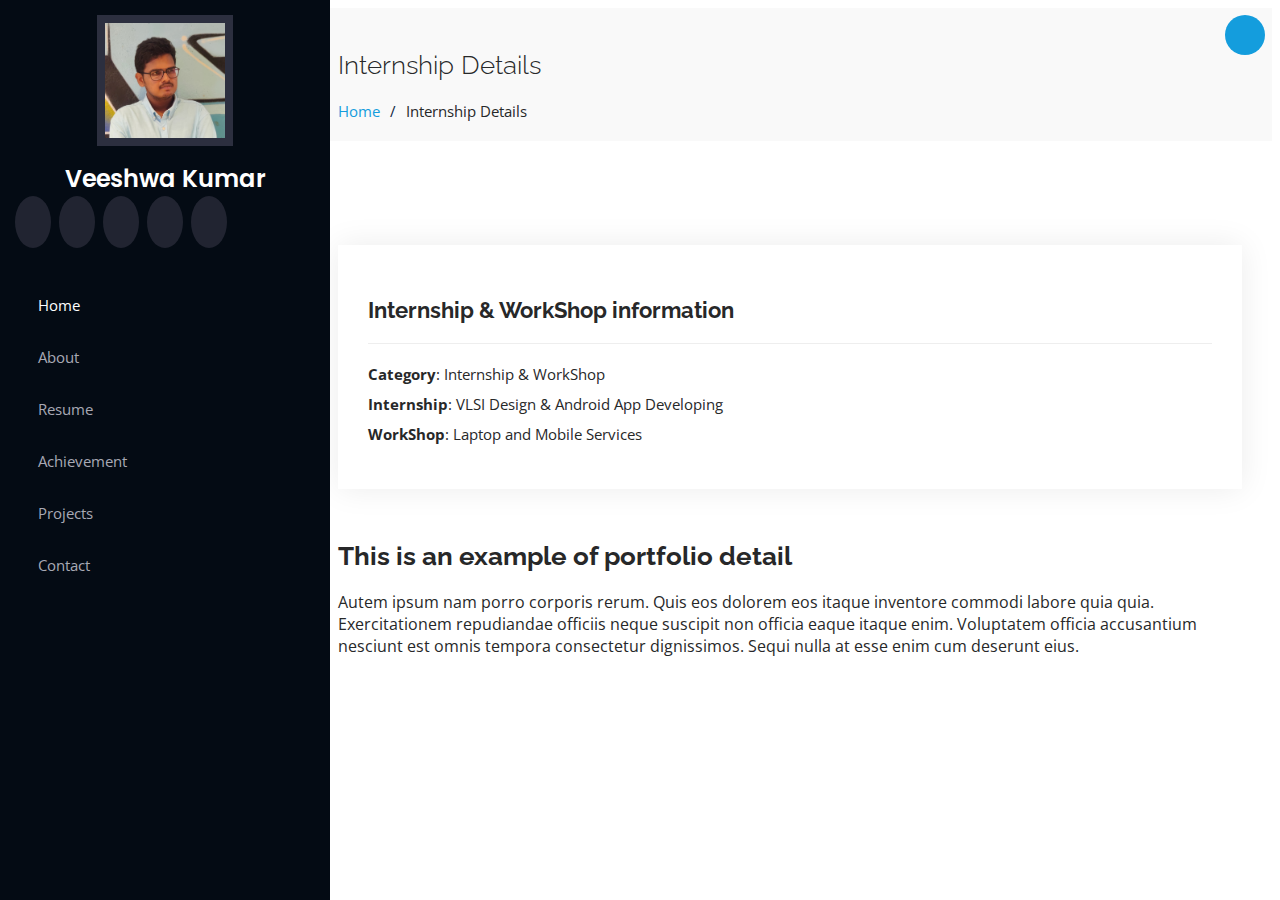
==== portfolio-details.html @ 94a75fe7 "profile change" ====
<!DOCTYPE html>
<html lang="en">

<head>
  <meta charset="utf-8">
  <meta content="width=device-width, initial-scale=1.0" name="viewport">

  <title>Internship and workshops</title>
  <meta content="" name="description">
  <meta content="" name="keywords">

  <!-- Favicons -->
  <link href="assets/img/favicon.png" rel="icon">
  <link href="assets/img/apple-touch-icon.png" rel="apple-touch-icon">

  <!-- Google Fonts -->
  <link href="https://fonts.googleapis.com/css?family=Open+Sans:300,300i,400,400i,600,600i,700,700i|Raleway:300,300i,400,400i,500,500i,600,600i,700,700i|Poppins:300,300i,400,400i,500,500i,600,600i,700,700i" rel="stylesheet">

  <!-- Vendor CSS Files -->
  <link href="assets/vendor/aos/aos.css" rel="stylesheet">
  <link href="assets/vendor/bootstrap/css/bootstrap.min.css" rel="stylesheet">
  <link href="assets/vendor/bootstrap-icons/bootstrap-icons.css" rel="stylesheet">
  <link href="assets/vendor/boxicons/css/boxicons.min.css" rel="stylesheet">
  <link href="assets/vendor/glightbox/css/glightbox.min.css" rel="stylesheet">
  <link href="assets/vendor/swiper/swiper-bundle.min.css" rel="stylesheet">

  <!-- Template Main CSS File -->
  <link href="assets/css/style.css" rel="stylesheet">

 
</head>

<body>

  <!-- ======= Mobile nav toggle button ======= -->
  <i class="bi bi-list mobile-nav-toggle d-xl-none"></i>

  <!-- ======= Header ======= -->
  <header id="header">
    <div class="d-flex flex-column">

      <div class="profile">
        <img src="assets/img/profile.jpg" alt="" class="img-fluid rounded-circle">
        <h1 class="text-light"><a href="index.html">Veeshwa Kumar</a></h1>
        <div class="social-links mt-3 text-center">
          <a href="#" class="twitter"><i class="bx bxl-twitter"></i></a>
          <a href="#" class="facebook"><i class="bx bxl-facebook"></i></a>
          <a href="#" class="instagram"><i class="bx bxl-instagram"></i></a>
          <a href="#" class="google-plus"><i class="bx bxl-skype"></i></a>
          <a href="#" class="linkedin"><i class="bx bxl-linkedin"></i></a>
        </div>
      </div>

      <nav id="navbar" class="nav-menu navbar">
        <ul>
          <li><a href="#hero" class="nav-link scrollto active"><i class="bx bx-home"></i> <span>Home</span></a></li>
          <li><a href="#about" class="nav-link scrollto"><i class="bx bx-user"></i> <span>About</span></a></li>
          <li><a href="#resume" class="nav-link scrollto"><i class="bx bx-file-blank"></i> <span>Resume</span></a></li>
          <li><a href="#portfolio" class="nav-link scrollto"><i class="bx bx-book-content"></i> <span>Achievement</span></a></li>
          <li><a href="#services" class="nav-link scrollto"><i class="bx bx-server"></i> <span>Projects</span></a></li>
          <li><a href="#contact" class="nav-link scrollto"><i class="bx bx-envelope"></i> <span>Contact</span></a></li>
        </ul>
      </nav><!-- .nav-menu -->
    </div>
  </header><!-- End Header -->

  <main id="main">

    <!-- ======= Breadcrumbs ======= -->
    <section id="breadcrumbs" class="breadcrumbs">
      <div class="container">

        <div class="d-flex justify-content-between align-items-center">
          <h2>Internship Details</h2>
          <ol>
            <li><a href="index.html">Home</a></li>
            <li>Internship Details</li>
          </ol>
        </div>

      </div>
    </section><!-- End Breadcrumbs -->

    <!-- ======= Portfolio Details Section ======= -->
    <section id="portfolio-details" class="portfolio-details">
      <div class="container">

        <div class="row gy-4">

          <div class="col-lg-8">
            <div class="portfolio-details-slider swiper">
              <div class="swiper-wrapper align-items-center">

                <div class="swiper-slide">
                  <img src="assets/img/portfolio/lernwik1.jpg" alt="">
                </div>
                <div class="swiper-slide">
                  <img src="assets/img/portfolio/lernwik2.jpg" alt="">
                </div>

              </div>
              <div class="swiper-pagination"></div>
            </div>
          </div>

          <div class="col-lg-4">
            <div class="portfolio-info">
              <h3>Internship &amp; WorkShop information</h3>
              <ul>
                <li><strong>Category</strong>: Internship &amp; WorkShop</li>
                <li><strong>Internship</strong>: VLSI Design &amp; Android App Developing</li>
                <li><strong>WorkShop</strong>: Laptop and Mobile Services</li>
              </ul>
            </div>
            <div class="portfolio-description">
              <h2>This is an example of portfolio detail</h2>
              <p>
                Autem ipsum nam porro corporis rerum. Quis eos dolorem eos itaque inventore commodi labore quia quia. Exercitationem repudiandae officiis neque suscipit non officia eaque itaque enim. Voluptatem officia accusantium nesciunt est omnis tempora consectetur dignissimos. Sequi nulla at esse enim cum deserunt eius.
              </p>
            </div>
          </div>

        </div>

      </div>
    </section><!-- End Portfolio Details Section -->

  </main><!-- End #main -->

  <a href="#" class="back-to-top d-flex align-items-center justify-content-center"><i class="bi bi-arrow-up-short"></i></a>

  <!-- Vendor JS Files -->
  <script src="assets/vendor/purecounter/purecounter_vanilla.js"></script>
  <script src="assets/vendor/aos/aos.js"></script>
  <script src="assets/vendor/bootstrap/js/bootstrap.bundle.min.js"></script>
  <script src="assets/vendor/glightbox/js/glightbox.min.js"></script>
  <script src="assets/vendor/isotope-layout/isotope.pkgd.min.js"></script>
  <script src="assets/vendor/swiper/swiper-bundle.min.js"></script>
  <script src="assets/vendor/typed.js/typed.umd.js"></script>
  <script src="assets/vendor/waypoints/noframework.waypoints.js"></script>
  <script src="assets/vendor/php-email-form/validate.js"></script>

  <!-- Template Main JS File -->
  <script src="assets/js/main.js"></script>

</body>

</html>
---- assets/css/style.css ----
/**
* Template Name: iPortfolio
* Updated: May 30 2023 with Bootstrap v5.3.0
* Template URL: https://bootstrapmade.com/iportfolio-bootstrap-portfolio-websites-template/
* Author: BootstrapMade.com
* License: https://bootstrapmade.com/license/
*/

/*--------------------------------------------------------------
# General
--------------------------------------------------------------*/
body {
  font-family: "Open Sans", sans-serif;
  color: #272829;
}

a {
  color: #149ddd;
  text-decoration: none;
}

a:hover {
  color: #37b3ed;
  text-decoration: none;
}

h1,
h2,
h3,
h4,
h5,
h6 {
  font-family: "Raleway", sans-serif;
}

/*--------------------------------------------------------------
# Back to top button
--------------------------------------------------------------*/
.back-to-top {
  position: fixed;
  visibility: hidden;
  opacity: 0;
  right: 15px;
  bottom: 15px;
  z-index: 996;
  background: #149ddd;
  width: 40px;
  height: 40px;
  border-radius: 50px;
  transition: all 0.4s;
}

.back-to-top i {
  font-size: 28px;
  color: #fff;
  line-height: 0;
}

.back-to-top:hover {
  background: #2eafec;
  color: #fff;
}

.back-to-top.active {
  visibility: visible;
  opacity: 1;
}

/*--------------------------------------------------------------
# Header
--------------------------------------------------------------*/
#header {
  position: fixed;
  top: 0;
  left: 0;
  bottom: 0;
  width: 300px;
  transition: all ease-in-out 0.5s;
  z-index: 9997;
  transition: all 0.5s;
  padding: 0 15px;
  background: #040b14;
  overflow-y: auto;
}

#header .profile img {
  margin: 15px auto;
  display: block;
  width: 120px;
  border: 8px solid #2c2f3f;
}

#header .profile h1 {
  font-size: 24px;
  margin: 0;
  padding: 0;
  font-weight: 600;
  -moz-text-align-last: center;
  text-align-last: center;
  font-family: "Poppins", sans-serif;
}

#header .profile h1 a,
#header .profile h1 a:hover {
  color: #fff;
  text-decoration: none;
}

#header .profile .social-links a {
  font-size: 18px;
  display: inline-block;
  background: #212431;
  color: #fff;
  line-height: 1;
  padding: 8px 0;
  margin-right: 4px;
  border-radius: 50%;
  text-align: center;
  width: 36px;
  height: 36px;
  transition: 0.3s;
}

#header .profile .social-links a:hover {
  background: #149ddd;
  color: #fff;
  text-decoration: none;
}

#main {
  margin-left: 300px;
}

.container,
.container-fluid {
  padding-left: 30px;
  padding-right: 30px;
}

@media (max-width: 1199px) {
  #header {
    left: -300px;
  }

  #main {
    margin-left: 0;
  }

  .container,
  .container-fluid {
    padding-left: 12px;
    padding-right: 12px;
  }
}

/*--------------------------------------------------------------
# Navigation Menu
--------------------------------------------------------------*/
/* Desktop Navigation */
.nav-menu {
  padding: 30px 0 0 0;
}

.nav-menu * {
  margin: 0;
  padding: 0;
  list-style: none;
}

.nav-menu>ul>li {
  position: relative;
  white-space: nowrap;
}

.nav-menu a,
.nav-menu a:focus {
  display: flex;
  align-items: center;
  color: #a8a9b4;
  padding: 12px 15px;
  margin-bottom: 8px;
  transition: 0.3s;
  font-size: 15px;
}

.nav-menu a i,
.nav-menu a:focus i {
  font-size: 24px;
  padding-right: 8px;
  color: #6f7180;
}

.nav-menu a:hover,
.nav-menu .active,
.nav-menu .active:focus,
.nav-menu li:hover>a {
  text-decoration: none;
  color: #fff;
}

.nav-menu a:hover i,
.nav-menu .active i,
.nav-menu .active:focus i,
.nav-menu li:hover>a i {
  color: #149ddd;
}

/* Mobile Navigation */
.mobile-nav-toggle {
  position: fixed;
  right: 15px;
  top: 15px;
  z-index: 9998;
  border: 0;
  font-size: 24px;
  transition: all 0.4s;
  outline: none !important;
  background-color: #149ddd;
  color: #fff;
  width: 40px;
  height: 40px;
  display: inline-flex;
  align-items: center;
  justify-content: center;
  line-height: 0;
  border-radius: 50px;
  cursor: pointer;
}

.mobile-nav-active {
  overflow: hidden;
}

.mobile-nav-active #header {
  left: 0;
}

/*--------------------------------------------------------------
# Hero Section
--------------------------------------------------------------*/
#hero {
  width: 100%;
  height: 100vh;
  background: url("../img/backgroung.jpg") top center;
  background-size: cover;
}

#hero:before {
  content: "";
  background: rgba(5, 13, 24, 0.3);
  position: absolute;
  bottom: 0;
  top: 0;
  left: 0;
  right: 0;
  z-index: 1;
}

#hero .hero-container {
  position: relative;
  z-index: 2;
  min-width: 300px;
}

#hero h1 {
  margin: 0 0 10px 0;
  font-size: 64px;
  font-weight: 700;
  line-height: 56px;
  color: #fff;
}

#hero p {
  color: #fff;
  margin-bottom: 50px;
  font-size: 26px;
  font-family: "Poppins", sans-serif;
}

#hero p span {
  color: #fff;
  padding-bottom: 4px;
  letter-spacing: 1px;
  border-bottom: 3px solid #149ddd;
}

@media (min-width: 1024px) {
  #hero {
    background-attachment: fixed;
  }
}

@media (max-width: 768px) {
  #hero h1 {
    font-size: 28px;
    line-height: 36px;
  }

  #hero h2 {
    font-size: 18px;
    line-height: 24px;
    margin-bottom: 30px;
  }
}

/*--------------------------------------------------------------
# Sections General
--------------------------------------------------------------*/
section {
  padding: 60px 0;
  overflow: hidden;
}

.section-bg {
  background: #f5f8fd;
}

.section-title {
  padding-bottom: 30px;
}

.section-title h2 {
  font-size: 32px;
  font-weight: bold;
  margin-bottom: 20px;
  padding-bottom: 20px;
  position: relative;
  color: #173b6c;
}

.section-title h2::after {
  content: "";
  position: absolute;
  display: block;
  width: 50px;
  height: 3px;
  background: #149ddd;
  bottom: 0;
  left: 0;
}

.section-title p {
  margin-bottom: 0;
}

/*--------------------------------------------------------------
# About
--------------------------------------------------------------*/
.about .content h3 {
  font-weight: 700;
  font-size: 26px;
  color: #173b6c;
}

.about .content ul {
  list-style: none;
  padding: 0;
}

.about .content ul li {
  margin-bottom: 20px;
  display: flex;
  align-items: center;
}

.about .content ul strong {
  margin-right: 10px;
}

.about .content ul i {
  font-size: 16px;
  margin-right: 5px;
  color: #149ddd;
  line-height: 0;
}

.about .content p:last-child {
  margin-bottom: 0;
}

/*--------------------------------------------------------------
# Facts
--------------------------------------------------------------*/
.facts {
  padding-bottom: 30px;
}

.facts .count-box {
  padding: 30px;
  width: 100%;
}

.facts .count-box i {
  display: block;
  font-size: 44px;
  color: #149ddd;
  float: left;
  line-height: 0;
}

.facts .count-box span {
  font-size: 48px;
  line-height: 40px;
  display: block;
  font-weight: 700;
  color: #050d18;
  margin-left: 60px;
}

.facts .count-box p {
  padding: 15px 0 0 0;
  margin: 0 0 0 60px;
  font-family: "Raleway", sans-serif;
  font-size: 14px;
  color: #122f57;
}

.facts .count-box a {
  font-weight: 600;
  display: block;
  margin-top: 20px;
  color: #122f57;
  font-size: 15px;
  font-family: "Poppins", sans-serif;
  transition: ease-in-out 0.3s;
}

.facts .count-box a:hover {
  color: #1f5297;
}

/*--------------------------------------------------------------
# Akills
--------------------------------------------------------------*/
.skills .progress {
  height: 60px;
  display: block;
  background: none;
  border-radius: 0;
}

.skills .progress .skill {
  padding: 0;
  margin: 0 0 6px 0;
  text-transform: uppercase;
  display: block;
  font-weight: 600;
  font-family: "Poppins", sans-serif;
  color: #050d18;
}

.skills .progress .skill .val {
  float: right;
  font-style: normal;
}

.skills .progress-bar-wrap {
  background: #dce8f8;
  height: 10px;
}

.skills .progress-bar {
  width: 1px;
  height: 10px;
  transition: 0.9s;
  background-color: #149ddd;
}

/*--------------------------------------------------------------
# Resume
--------------------------------------------------------------*/
.resume .resume-title {
  font-size: 26px;
  font-weight: 700;
  margin-top: 20px;
  margin-bottom: 20px;
  color: #050d18;
}

.resume .resume-item {
  padding: 0 0 20px 20px;
  margin-top: -2px;
  border-left: 2px solid #1f5297;
  position: relative;
}

.resume .resume-item h4 {
  line-height: 18px;
  font-size: 18px;
  font-weight: 600;
  text-transform: uppercase;
  font-family: "Poppins", sans-serif;
  color: #050d18;
  margin-bottom: 10px;
}

.resume .resume-item h5 {
  font-size: 16px;
  background: #e4edf9;
  padding: 5px 15px;
  display: inline-block;
  font-weight: 600;
  margin-bottom: 10px;
}

.resume .resume-item ul {
  padding-left: 20px;
}

.resume .resume-item ul li {
  padding-bottom: 10px;
}

.resume .resume-item:last-child {
  padding-bottom: 0;
}

.resume .resume-item::before {
  content: "";
  position: absolute;
  width: 16px;
  height: 16px;
  border-radius: 50px;
  left: -9px;
  top: 0;
  background: #fff;
  border: 2px solid #1f5297;
}

/*--------------------------------------------------------------
# Portfolio
--------------------------------------------------------------*/
.portfolio .portfolio-item {
  margin-bottom: 30px;
}

.portfolio #portfolio-flters {
  padding: 0;
  margin: 0 auto 35px auto;
  list-style: none;
  text-align: center;
  background: #fff;
  border-radius: 50px;
  padding: 2px 15px;
}

.portfolio #portfolio-flters li {
  cursor: pointer;
  display: inline-block;
  padding: 10px 15px 8px 15px;
  font-size: 14px;
  font-weight: 600;
  line-height: 1;
  text-transform: uppercase;
  color: #272829;
  margin-bottom: 5px;
  transition: all 0.3s ease-in-out;
}

.portfolio #portfolio-flters li:hover,
.portfolio #portfolio-flters li.filter-active {
  color: #149ddd;
}

.portfolio #portfolio-flters li:last-child {
  margin-right: 0;
}

.portfolio .portfolio-wrap {
  transition: 0.3s;
  position: relative;
  overflow: hidden;
  z-index: 1;
}

.portfolio .portfolio-wrap::before {
  content: "";
  background: rgba(255, 255, 255, 0.5);
  position: absolute;
  left: 0;
  right: 0;
  top: 0;
  bottom: 0;
  transition: all ease-in-out 0.3s;
  z-index: 2;
  opacity: 0;
}

.portfolio .portfolio-wrap .portfolio-links {
  opacity: 1;
  left: 0;
  right: 0;
  bottom: -60px;
  z-index: 3;
  position: absolute;
  transition: all ease-in-out 0.3s;
  display: flex;
  justify-content: center;
}

.portfolio .portfolio-wrap .portfolio-links a {
  color: #fff;
  font-size: 28px;
  text-align: center;
  background: rgba(20, 157, 221, 0.75);
  transition: 0.3s;
  width: 50%;
}

.portfolio .portfolio-wrap .portfolio-links a:hover {
  background: rgba(20, 157, 221, 0.95);
}

.portfolio .portfolio-wrap .portfolio-links a+a {
  border-left: 1px solid #37b3ed;
}

.portfolio .portfolio-wrap:hover::before {
  top: 0;
  left: 0;
  right: 0;
  bottom: 0;
  opacity: 1;
}

.portfolio .portfolio-wrap:hover .portfolio-links {
  opacity: 1;
  bottom: 0;
}

/*--------------------------------------------------------------
# Portfolio Details
--------------------------------------------------------------*/
.portfolio-details {
  padding-top: 40px;
}

.portfolio-details .portfolio-details-slider img {
  width: 100%;
}

.portfolio-details .portfolio-details-slider .swiper-pagination {
  margin-top: 20px;
  position: relative;
}

.portfolio-details .portfolio-details-slider .swiper-pagination .swiper-pagination-bullet {
  width: 12px;
  height: 12px;
  background-color: #fff;
  opacity: 1;
  border: 1px solid #149ddd;
}

.portfolio-details .portfolio-details-slider .swiper-pagination .swiper-pagination-bullet-active {
  background-color: #149ddd;
}

.portfolio-details .portfolio-info {
  padding: 30px;
  box-shadow: 0px 0 30px rgba(5, 13, 24, 0.08);
}

.portfolio-details .portfolio-info h3 {
  font-size: 22px;
  font-weight: 700;
  margin-bottom: 20px;
  padding-bottom: 20px;
  border-bottom: 1px solid #eee;
}

.portfolio-details .portfolio-info ul {
  list-style: none;
  padding: 0;
  font-size: 15px;
}

.portfolio-details .portfolio-info ul li+li {
  margin-top: 10px;
}

.portfolio-details .portfolio-description {
  padding-top: 30px;
}

.portfolio-details .portfolio-description h2 {
  font-size: 26px;
  font-weight: 700;
  margin-bottom: 20px;
}

.portfolio-details .portfolio-description p {
  padding: 0;
}

/*--------------------------------------------------------------
# Services
--------------------------------------------------------------*/
.services .icon-box {
  margin-bottom: 20px;
}

.services .icon {
  float: left;
  display: flex;
  align-items: center;
  justify-content: center;
  width: 54px;
  height: 54px;
  background: #149ddd;
  border-radius: 50%;
  transition: 0.5s;
  border: 1px solid #149ddd;
}

.services .icon i {
  color: #fff;
  font-size: 24px;
  line-height: 0;
}

.services .icon-box:hover .icon {
  background: #fff;
}

.services .icon-box:hover .icon i {
  color: #149ddd;
}

.services .title {
  margin-left: 80px;
  font-weight: 700;
  margin-bottom: 15px;
  font-size: 18px;
}

.services .title a {
  color: #343a40;
}

.services .title a:hover {
  color: #149ddd;
}

.services .description {
  margin-left: 80px;
  line-height: 24px;
  font-size: 14px;
}

/*--------------------------------------------------------------
# Testimonials
--------------------------------------------------------------*/
.testimonials .testimonials-carousel,
.testimonials .testimonials-slider {
  overflow: hidden;
}

.testimonials .testimonial-item {
  box-sizing: content-box;
  text-align: center;
  min-height: 320px;
}

.testimonials .testimonial-item .testimonial-img {
  width: 90px;
  border-radius: 50%;
  margin: 0 auto;
}

.testimonials .testimonial-item h3 {
  font-size: 18px;
  font-weight: bold;
  margin: 10px 0 5px 0;
  color: #111;
}

.testimonials .testimonial-item h4 {
  font-size: 14px;
  color: #999;
  margin: 0;
}

.testimonials .testimonial-item .quote-icon-left,
.testimonials .testimonial-item .quote-icon-right {
  color: #c3e8fa;
  font-size: 26px;
}

.testimonials .testimonial-item .quote-icon-left {
  display: inline-block;
  left: -5px;
  position: relative;
}

.testimonials .testimonial-item .quote-icon-right {
  display: inline-block;
  right: -5px;
  position: relative;
  top: 10px;
}

.testimonials .testimonial-item p {
  font-style: italic;
  margin: 0 15px 15px 15px;
  padding: 20px;
  background: #fff;
  position: relative;
  margin-bottom: 35px;
  border-radius: 6px;
  box-shadow: 0px 2px 15px rgba(0, 0, 0, 0.1);
}

.testimonials .testimonial-item p::after {
  content: "";
  width: 0;
  height: 0;
  border-top: 20px solid #fff;
  border-right: 20px solid transparent;
  border-left: 20px solid transparent;
  position: absolute;
  bottom: -20px;
  left: calc(50% - 20px);
}

.testimonials .swiper-pagination {
  margin-top: 20px;
  position: relative;
}

.testimonials .swiper-pagination .swiper-pagination-bullet {
  width: 12px;
  height: 12px;
  background-color: #fff;
  opacity: 1;
  border: 1px solid #149ddd;
}

.testimonials .swiper-pagination .swiper-pagination-bullet-active {
  background-color: #149ddd;
}

/*--------------------------------------------------------------
# Contact
--------------------------------------------------------------*/
.contact {
  padding-bottom: 130px;
}

.contact .info {
  padding: 30px;
  background: #fff;
  width: 100%;
  box-shadow: 0 0 24px 0 rgba(0, 0, 0, 0.12);
}

.contact .info i {
  font-size: 20px;
  color: #149ddd;
  float: left;
  width: 44px;
  height: 44px;
  background: #dff3fc;
  display: flex;
  justify-content: center;
  align-items: center;
  border-radius: 50px;
  transition: all 0.3s ease-in-out;
}

.contact .info h4 {
  padding: 0 0 0 60px;
  font-size: 22px;
  font-weight: 600;
  margin-bottom: 5px;
  color: #050d18;
}

.contact .info p {
  padding: 0 0 10px 60px;
  margin-bottom: 20px;
  font-size: 14px;
  color: #173b6c;
}

.contact .info .email p {
  padding-top: 5px;
}

.contact .info .social-links {
  padding-left: 60px;
}

.contact .info .social-links a {
  font-size: 18px;
  display: inline-block;
  background: #333;
  color: #fff;
  line-height: 1;
  padding: 8px 0;
  border-radius: 50%;
  text-align: center;
  width: 36px;
  height: 36px;
  transition: 0.3s;
  margin-right: 10px;
}

.contact .info .social-links a:hover {
  background: #149ddd;
  color: #fff;
}

.contact .info .email:hover i,
.contact .info .address:hover i,
.contact .info .phone:hover i {
  background: #149ddd;
  color: #fff;
}

.contact .php-email-form {
  width: 100%;
  padding: 30px;
  background: #fff;
  box-shadow: 0 0 24px 0 rgba(0, 0, 0, 0.12);
}

.contact .php-email-form .form-group {
  padding-bottom: 8px;
}

.contact .php-email-form .validate {
  display: none;
  color: red;
  margin: 0 0 15px 0;
  font-weight: 400;
  font-size: 13px;
}

.contact .php-email-form .error-message {
  display: none;
  color: #fff;
  background: #ed3c0d;
  text-align: left;
  padding: 15px;
  font-weight: 600;
}

.contact .php-email-form .error-message br+br {
  margin-top: 25px;
}

.contact .php-email-form .sent-message {
  display: none;
  color: #fff;
  background: #18d26e;
  text-align: center;
  padding: 15px;
  font-weight: 600;
}

.contact .php-email-form .loading {
  display: none;
  background: #fff;
  text-align: center;
  padding: 15px;
}

.contact .php-email-form .loading:before {
  content: "";
  display: inline-block;
  border-radius: 50%;
  width: 24px;
  height: 24px;
  margin: 0 10px -6px 0;
  border: 3px solid #18d26e;
  border-top-color: #eee;
  animation: animate-loading 1s linear infinite;
}

.contact .php-email-form .form-group {
  margin-bottom: 15px;
}

.contact .php-email-form label {
  padding-bottom: 8px;
}

.contact .php-email-form input,
.contact .php-email-form textarea {
  border-radius: 0;
  box-shadow: none;
  font-size: 14px;
}

.contact .php-email-form input {
  height: 44px;
}

.contact .php-email-form textarea {
  padding: 10px 15px;
}

.contact .php-email-form button[type=submit] {
  background: #149ddd;
  border: 0;
  padding: 10px 24px;
  color: #fff;
  transition: 0.4s;
  border-radius: 4px;
}

.contact .php-email-form button[type=submit]:hover {
  background: #37b3ed;
}

@keyframes animate-loading {
  0% {
    transform: rotate(0deg);
  }

  100% {
    transform: rotate(360deg);
  }
}

/*--------------------------------------------------------------
# Breadcrumbs
--------------------------------------------------------------*/
.breadcrumbs {
  padding: 20px 0;
  background: #f9f9f9;
}

.breadcrumbs h2 {
  font-size: 26px;
  font-weight: 300;
}

.breadcrumbs ol {
  display: flex;
  flex-wrap: wrap;
  list-style: none;
  padding: 0;
  margin: 0;
  font-size: 15px;
}

.breadcrumbs ol li+li {
  padding-left: 10px;
}

.breadcrumbs ol li+li::before {
  display: inline-block;
  padding-right: 10px;
  color: #0e2442;
  content: "/";
}

@media (max-width: 768px) {
  .breadcrumbs .d-flex {
    display: block !important;
  }

  .breadcrumbs ol {
    display: block;
  }

  .breadcrumbs ol li {
    display: inline-block;
  }
}

/*--------------------------------------------------------------
# Footer
--------------------------------------------------------------*/
#footer {
  padding: 15px;
  color: #f4f6fd;
  font-size: 14px;
  position: fixed;
  left: 0;
  bottom: 0;
  width: 300px;
  z-index: 9999;
  background: #040b14;
}

#footer .copyright {
  text-align: center;
}

#footer .credits {
  padding-top: 5px;
  text-align: center;
  font-size: 13px;
  color: #eaebf0;
}

@media (max-width: 1199px) {
  #footer {
    position: static;
    width: auto;
    padding-right: 20px 15px;
  }
}
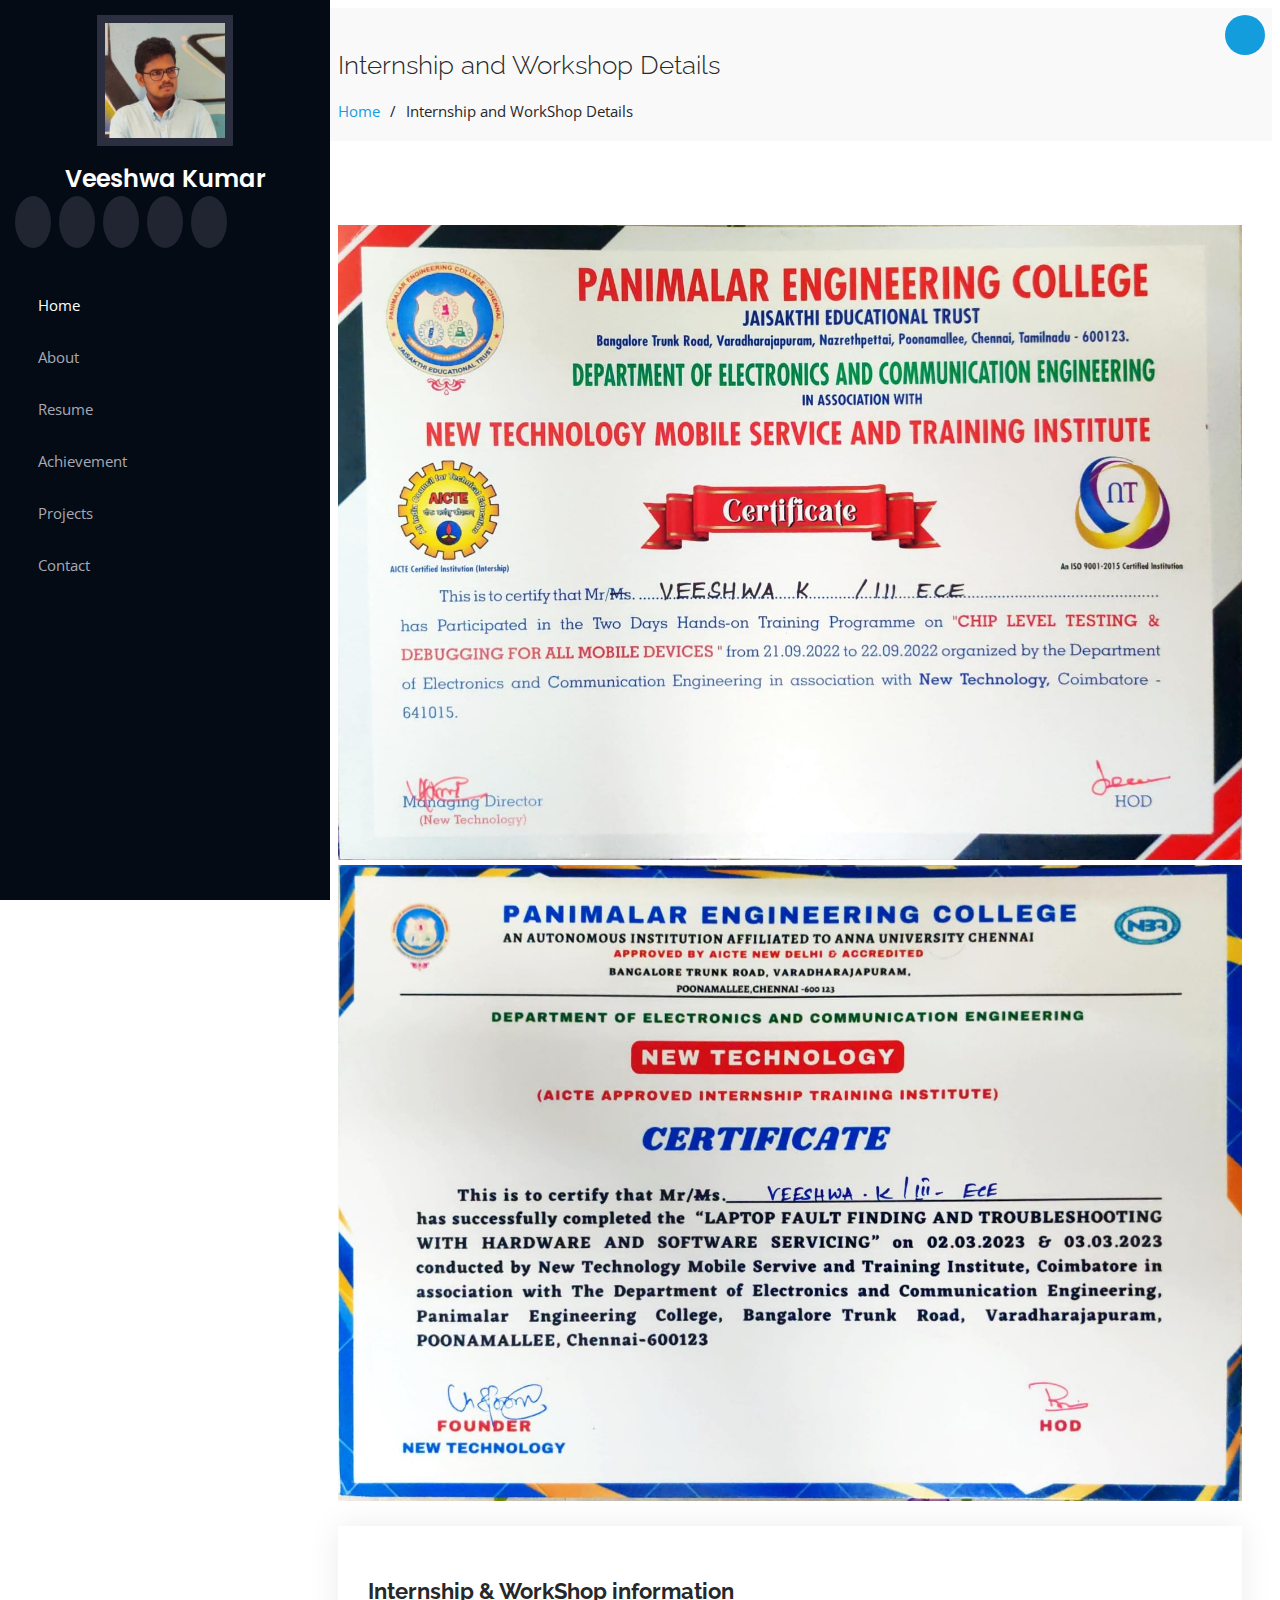
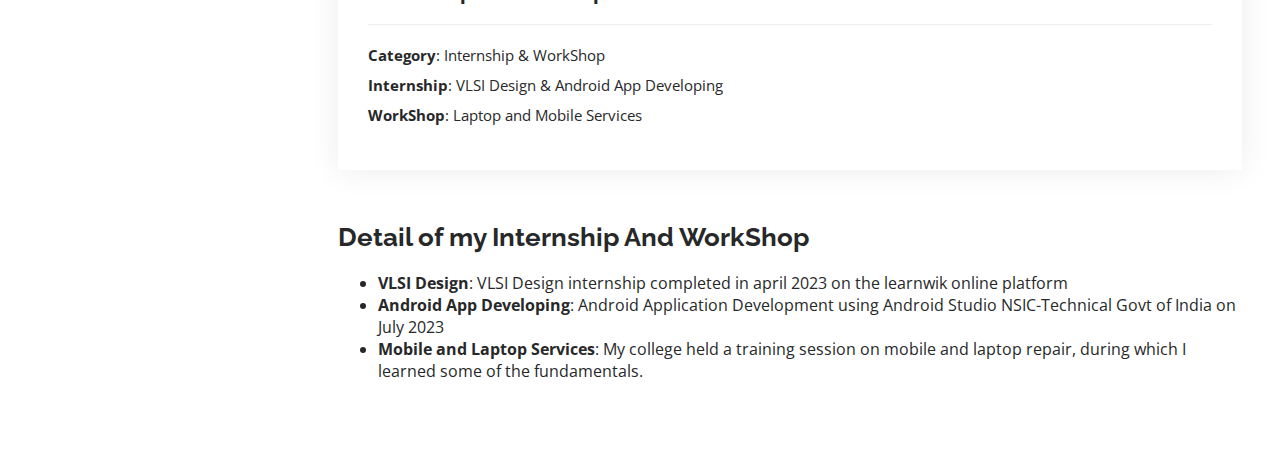
==== commit 137483a2: "added images" ====
--- a/portfolio-details.html
+++ b/portfolio-details.html
@@ -71,10 +71,10 @@
       <div class="container">
 
         <div class="d-flex justify-content-between align-items-center">
-          <h2>Internship Details</h2>
+          <h2>Internship and Workshop Details</h2>
           <ol>
             <li><a href="index.html">Home</a></li>
-            <li>Internship Details</li>
+            <li>Internship and WorkShop Details</li>
           </ol>
         </div>
 
@@ -97,6 +97,12 @@
                 <div class="swiper-slide">
                   <img src="assets/img/portfolio/lernwik2.jpg" alt="">
                 </div>
+                <div class="swiper-slide">
+                  <img src="assets/img/portfolio/mobile.jpg" alt="">
+                </div>
+                <div class="swiper-slide">
+                  <img src="assets/img/portfolio/laptop.jpg" alt="">
+                </div>
 
               </div>
               <div class="swiper-pagination"></div>
@@ -113,10 +119,13 @@
               </ul>
             </div>
             <div class="portfolio-description">
-              <h2>This is an example of portfolio detail</h2>
-              <p>
-                Autem ipsum nam porro corporis rerum. Quis eos dolorem eos itaque inventore commodi labore quia quia. Exercitationem repudiandae officiis neque suscipit non officia eaque itaque enim. Voluptatem officia accusantium nesciunt est omnis tempora consectetur dignissimos. Sequi nulla at esse enim cum deserunt eius.
-              </p>
+              <h2>Detail of my Internship And WorkShop</h2>
+              <ul>
+                <li><strong>VLSI Design</strong>: VLSI Design internship completed in april 2023 on the learnwik online platform</li>
+                <li><strong>Android App Developing</strong>: Android Application Development using Android Studio 
+                  NSIC-Technical Govt of India on July 2023</li>
+                <li><strong>Mobile and Laptop Services</strong>: My college held a training session on mobile and laptop repair, during which I learned some of the fundamentals.</li>  
+              </ul>
             </div>
           </div>
 
--- a/assets/css/style.css
+++ b/assets/css/style.css
@@ -1,10 +1,4 @@
-/**
-* Template Name: iPortfolio
-* Updated: May 30 2023 with Bootstrap v5.3.0
-* Template URL: https://bootstrapmade.com/iportfolio-bootstrap-portfolio-websites-template/
-* Author: BootstrapMade.com
-* License: https://bootstrapmade.com/license/
-*/
+
 
 /*--------------------------------------------------------------
 # General
@@ -241,7 +235,7 @@
 #hero {
   width: 100%;
   height: 100vh;
-  background: url("../img/backgroung.jpg") top center;
+  background: url("../img/background.jpg") top center;
   background-size: cover;
 }
 
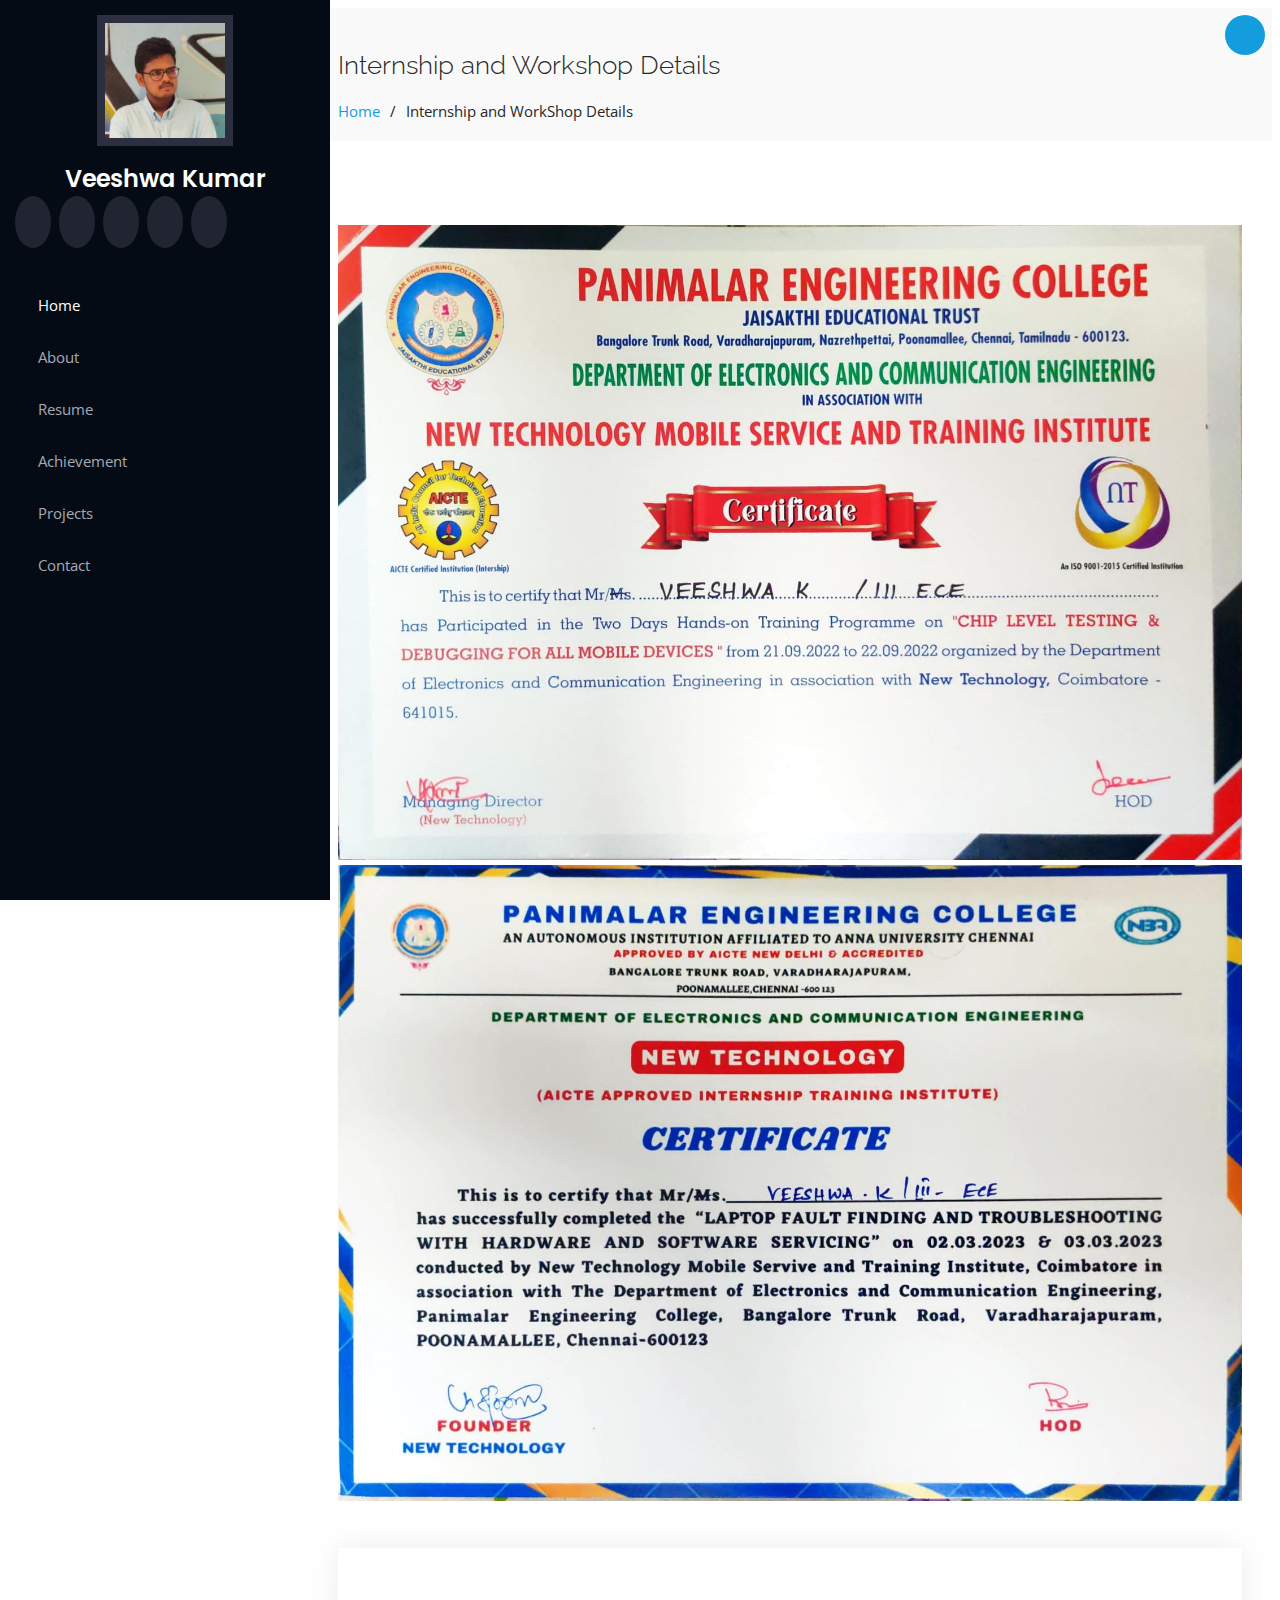
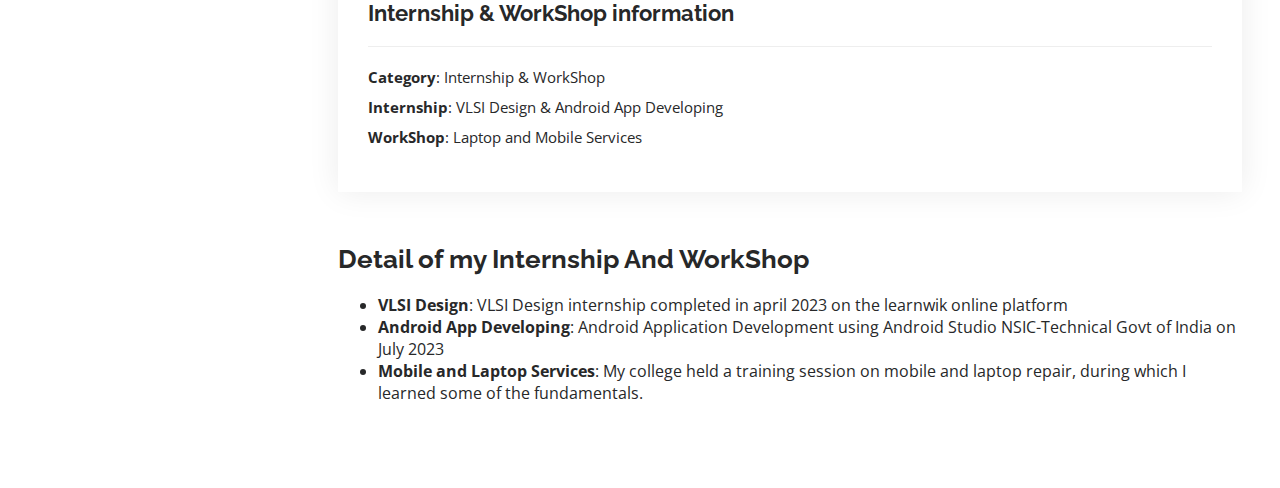
==== commit 2f8295f7: "icon change" ====
--- a/portfolio-details.html
+++ b/portfolio-details.html
@@ -10,8 +10,8 @@
   <meta content="" name="keywords">
 
   <!-- Favicons -->
-  <link href="assets/img/favicon.png" rel="icon">
-  <link href="assets/img/apple-touch-icon.png" rel="apple-touch-icon">
+  <link href="assets/img/resume-7-512.png" rel="icon">
+  <link href="assets/img/resume-7-512.png" rel="apple-touch-icon">
 
   <!-- Google Fonts -->
   <link href="https://fonts.googleapis.com/css?family=Open+Sans:300,300i,400,400i,600,600i,700,700i|Raleway:300,300i,400,400i,500,500i,600,600i,700,700i|Poppins:300,300i,400,400i,500,500i,600,600i,700,700i" rel="stylesheet">
@@ -102,7 +102,10 @@
                 </div>
                 <div class="swiper-slide">
                   <img src="assets/img/portfolio/laptop.jpg" alt="">
-                </div>
+               </div>
+               <div class="swiper-slide">
+                <img src="assets/img/portfolio/WhatsApp Image 2023-07-30 at 22.05.03.jpg" alt="">
+               </div>
 
               </div>
               <div class="swiper-pagination"></div>
